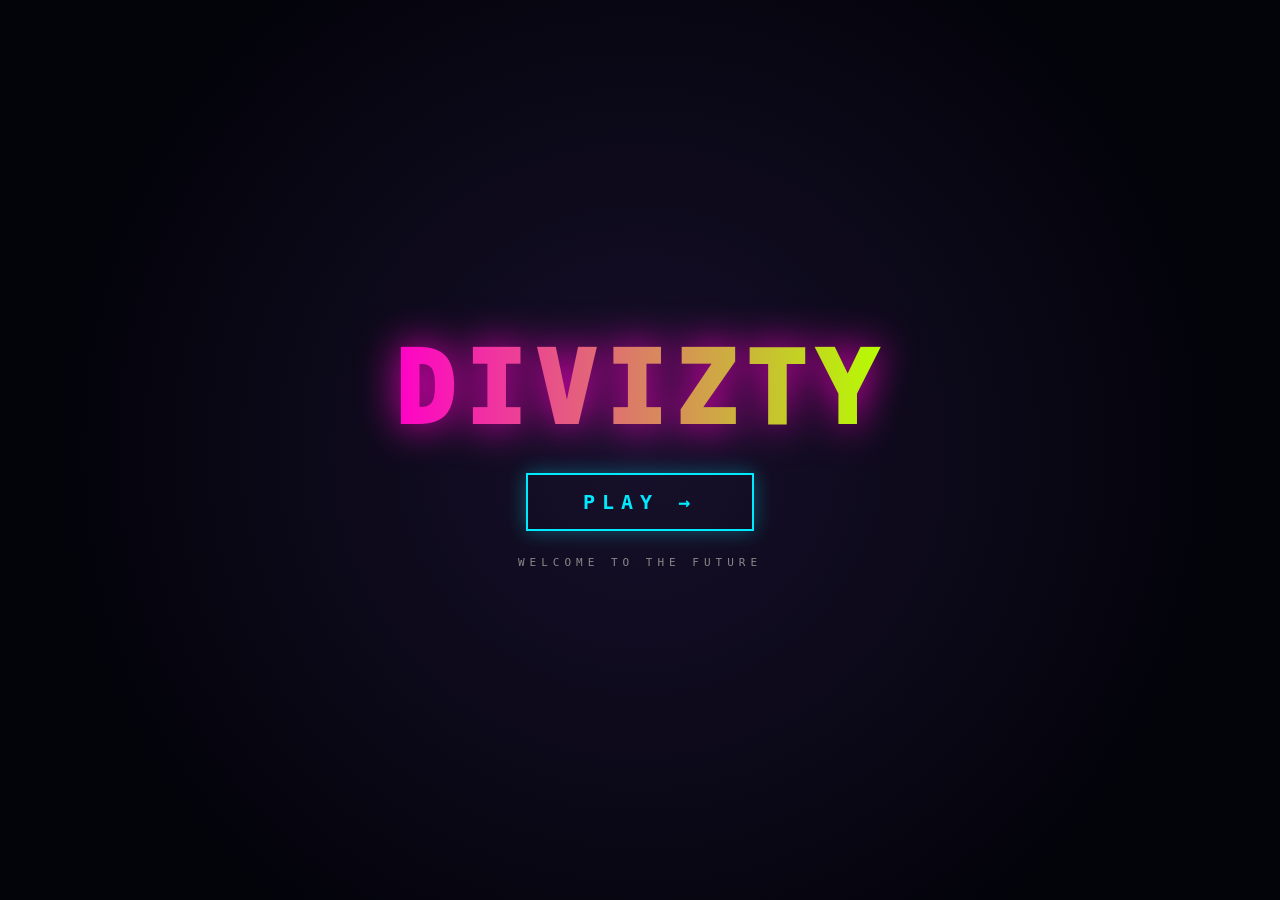
==== index.html @ 443c14fe "Rename open.html to index.html" ====
<!DOCTYPE html>
<html lang="en">
<head>
<meta charset="UTF-8">
<meta name="viewport" content="width=device-width, initial-scale=1.0">
<title>DIVIZTY — ASCII EXPERIENCE</title>

<style>
* {
  box-sizing: border-box;
}

body {
  margin: 0;
  overflow: hidden;
  background: #03030a;
  font-family: monospace;
}

canvas {
  display: block;
  width: 100vw;
  height: 100vh;
}

#intro {
  position: fixed;
  inset: 0;
  z-index: 10;
  background: radial-gradient(circle, #17102b, #03030a 75%);
  display: flex;
  flex-direction: column;
  align-items: center;
  justify-content: center;
  gap: 25px;
}

.intro-title {
  font-size: clamp(45px, 10vw, 100px);
  font-weight: 1000;
  letter-spacing: 10px;
  background: linear-gradient(90deg, #ff00c8, #b6ff00, #00eaff, #a855ff);
  background-size: 300%;
  color: transparent;
  background-clip: text;
  -webkit-background-clip: text;
  animation: gradient 3s linear infinite;
  filter: drop-shadow(0 0 20px #ff00c8);
}

@keyframes gradient {
  to { background-position: 300%; }
}

#play {
  background: transparent;
  border: 2px solid #00eaff;
  color: #00eaff;
  padding: 15px 55px;
  font: bold 20px monospace;
  letter-spacing: 7px;
  cursor: pointer;
  box-shadow: 0 0 20px #00eaff55;
  transition: .3s;
}

#play:hover {
  background: #00eaff;
  color: #03030a;
  box-shadow: 0 0 40px #00eaff;
  transform: scale(1.08);
}

.intro-sub {
  color: #888;
  font-size: 11px;
  letter-spacing: 5px;
}

#replay {
  position: fixed;
  bottom: 20px;
  left: 50%;
  transform: translateX(-50%);
  color: #777;
  font-size: 11px;
  letter-spacing: 3px;
  z-index: 5;
  cursor: pointer;
  display: none;
}

</style>
</head>

<body>

<div id="intro">
  <div class="intro-title">DIVIZTY</div>
  <button id="play">PLAY →</button>
  <div class="intro-sub">WELCOME TO THE FUTURE</div>
</div>

<canvas id="world"></canvas>

<div id="replay">CLICK TO REPLAY</div>

<script>
const canvas = document.getElementById("world");
const ctx = canvas.getContext("2d");

const W = 100;
const H = 48;

const ramp = " .,:-=+*#%@";

const neon = [
  "#ff00c8",
  "#b6ff00",
  "#00eaff",
  "#a855ff",
  "#ff6a00",
  "#ffffff"
];

const patterns = {
  D: ["11110","10001","10001","10001","10001","10001","11110"],
  I: ["11111","00100","00100","00100","00100","00100","11111"],
  V: ["10001","10001","10001","10001","01010","01010","00100"],
  Z: ["11111","00001","00010","00100","01000","10000","11111"],
  T: ["11111","00100","00100","00100","00100","00100","00100"],
  Y: ["10001","10001","01010","00100","00100","00100","00100"]
};

let start = null;
let rays = [];
let animationId = null;
let playing = false;

function resize() {
  const dpr = Math.min(devicePixelRatio || 1, 2);
  canvas.width = innerWidth * dpr;
  canvas.height = innerHeight * dpr;
}

addEventListener("resize", resize);
resize();

function random(a, b) {
  return a + Math.random() * (b - a);
}

function land(lon, lat) {
  const v =
    Math.sin(lon * 2.1 + lat * 2.7) +
    Math.cos(lon * 3.8 - lat * 2.1) +
    Math.sin(lon * 5.2 + lat * 4.1) +
    Math.cos(lon * 1.6 - lat * 5.2);

  return v > 0.55;
}

function makeRays() {
  rays = [];

  for (let i = 0; i < 190; i++) {
    const a = Math.random() * Math.PI * 2;

    rays.push({
      angle: a,
      speed: random(40, 190),
      length: random(15, 100),
      offset: random(0, 30),
      color: neon[Math.floor(Math.random() * neon.length)]
    });
  }
}

function drawStars() {
  for (let i = 0; i < 110; i++) {
    const x = (i * 173 + 43) % canvas.width;
    const y = (i * 97 + 29) % canvas.height;

    ctx.fillStyle = "#ffffff";
    ctx.globalAlpha = .25 + Math.abs(Math.sin(i)) * .55;
    ctx.fillRect(x, y, 2, 2);
  }

  ctx.globalAlpha = 1;
}

function drawEarth(t, mode, shake) {
  const cw = canvas.width / W;
  const ch = canvas.height / H;

  const radius = Math.min(canvas.width * .34, canvas.height * .39);
  const rx = radius;
  const ry = radius * .52;

  const cx = canvas.width / 2;
  const cy = canvas.height / 2;

  let rotation;

  if (t < 4) {
    rotation = t * t * 1.15;
  } else if (t < 8) {
    rotation = 18 + (t - 4) * 5;
  } else {
    rotation = 38 + (t - 8) * 3;
  }

  const sx = shake ? random(-7, 7) : 0;
  const sy = shake ? random(-5, 5) : 0;

  ctx.save();
  ctx.translate(sx, sy);

  for (let y = 0; y < H; y++) {
    for (let x = 0; x < W; x++) {
      const px = x * cw + cw / 2;
      const py = y * ch + ch / 2;

      const nx = (px - cx) / rx;
      const ny = (py - cy) / ry;

      const d = nx * nx + ny * ny;

      if (d > 1) continue;

      const z = Math.sqrt(1 - d);
      const lon = Math.atan2(nx, z) + rotation;
      const lat = Math.asin(-ny);

      const isLand = land(lon, lat);

      let char;
      let color;

      if (isLand) {
        const detail = Math.abs(
          Math.sin(lon * 12 + lat * 9) *
          Math.cos(lat * 15)
        );

        char = ramp[Math.floor(detail * (ramp.length - 1))];
        color = "#65d96a";
      } else {
        char = ramp[1 + Math.floor(z * 3)];
        color = "#32a9ee";
      }

      if (mode === "neon") {
        color = neon[
          Math.floor((x * 3 + y + t * 25) % neon.length)
        ];

        char = ramp[Math.floor(random(3, ramp.length))];
      }

      if (mode === "disco") {
        color = neon[
          Math.floor((x + y + t * 35) % neon.length)
        ];

        char = ["@", "#", "*", "+", "X", "S"][
          Math.floor((x + y + t * 10) % 6)
        ];
      }

      if (z < .14) {
        color = mode === "normal" ? "#b8f6ff" : "#ff43dc";
        char = "*";
      }

      ctx.fillStyle = color;
      ctx.font = `bold ${Math.max(7, cw * 1.25)}px monospace`;
      ctx.fillText(char, px, py);
    }
  }

  ctx.restore();

  ctx.save();
  ctx.strokeStyle = mode === "normal" ? "#258bff" : "#ff00d9";
  ctx.globalAlpha = mode === "normal" ? .2 : .7;
  ctx.lineWidth = 2;
  ctx.shadowBlur = 25;
  ctx.shadowColor = ctx.strokeStyle;
  ctx.beginPath();
  ctx.ellipse(cx, cy, rx + 4, ry + 4, 0, 0, Math.PI * 2);
  ctx.stroke();
  ctx.restore();
}

function drawError() {
  ctx.save();
  ctx.textAlign = "center";
  ctx.textBaseline = "middle";
  ctx.font = `bold ${Math.min(canvas.width * .105, 110)}px monospace`;
  ctx.fillStyle = "#ff174d";
  ctx.shadowColor = "#ff003c";
  ctx.shadowBlur = 25;

  const glitch = Math.random() > .5 ? random(-5, 5) : 0;

  ctx.fillText(
    "ERROR",
    canvas.width / 2 + glitch,
    canvas.height * .22
  );

  ctx.restore();
}

function drawRays(t) {
  const cx = canvas.width / 2;
  const cy = canvas.height / 2;
  const radius = Math.min(canvas.width * .34, canvas.height * .39);

  ctx.save();
  ctx.lineWidth = 2;

  rays.forEach(ray => {
    const distance = radius + ray.offset + (t - 10) * ray.speed;

    const x1 = cx + Math.cos(ray.angle) * distance;
    const y1 = cy + Math.sin(ray.angle) * distance * .52;

    const x2 = x1 + Math.cos(ray.angle) * ray.length;
    const y2 = y1 + Math.sin(ray.angle) * ray.length * .52;

    ctx.strokeStyle = ray.color;
    ctx.globalAlpha = Math.max(0, 1 - (t - 10) / 3);
    ctx.shadowBlur = 15;
    ctx.shadowColor = ray.color;

    ctx.beginPath();
    ctx.moveTo(x1, y1);
    ctx.lineTo(x2, y2);
    ctx.stroke();
  });

  ctx.restore();
}

function drawAsciiLogo(t) {
  const letters = ["D","I","V","I","Z","T","Y"];

  const cell = Math.min(canvas.width / 90, canvas.height / 36);
  const gap = cell * 1.2;
  const letterWidth = 5 * cell;

  const totalWidth =
    letters.length * letterWidth +
    (letters.length - 1) * gap;

  const elapsed = t - 12.5;

  const rotation =
    (1 - Math.exp(-elapsed * 2.1)) * Math.PI * 2;

  const scale = Math.min(1, elapsed * 2);

  ctx.save();

  ctx.translate(canvas.width / 2, canvas.height / 2);
  ctx.rotate(rotation);
  ctx.scale(scale, scale);

  const startX = -totalWidth / 2;
  const startY = -3.5 * cell;

  letters.forEach((letter, index) => {
    const pattern = patterns[letter];

    pattern.forEach((line, row) => {
      for (let col = 0; col < line.length; col++) {
        if (line[col] !== "1") continue;

        const hue =
          (index * 55 + row * 20 + t * 100) % 360;

        ctx.fillStyle = `hsl(${hue}, 100%, 65%)`;
        ctx.shadowColor = ctx.fillStyle;
        ctx.shadowBlur = 15;

        ctx.font = `bold ${cell * 1.25}px monospace`;

        ctx.fillText(
          "#",
          startX + index * (letterWidth + gap) + col * cell,
          startY + row * cell
        );
      }
    });
  });

  ctx.restore();

  ctx.save();
  ctx.textAlign = "center";
  ctx.font = `bold ${Math.max(10, cell * 1.2)}px monospace`;
  ctx.fillStyle = "#ffffff";
  ctx.shadowColor = "#ff00cc";
  ctx.shadowBlur = 20;

  ctx.fillText(
    "WELCOME TO THE FUTURE",
    canvas.width / 2,
    canvas.height * .72
  );

  ctx.restore();
}

function animate(now) {
  if (!playing) return;

  if (start === null) start = now;

  const t = (now - start) / 1000;

  ctx.setTransform(
    canvas.width / 100,
    0,
    0,
    canvas.height / 48,
    0,
    0
  );

  ctx.fillStyle = "#03030a";
  ctx.fillRect(0, 0, 100, 48);

  ctx.setTransform(1, 0, 0, 1, 0, 0);

  drawStars();

  const mode =
    t >= 8 && t < 10 ? "disco" :
    t >= 4 && t < 8 ? "neon" :
    "normal";

  drawEarth(
    t,
    mode,
    t >= 5.5 && t < 8
  );

  if (t >= 4 && t < 5.5) {
    drawError();
  }

  if (t >= 10 && t < 15) {
    drawRays(t);
  }

  if (t >= 12.5) {
    drawAsciiLogo(t);
  }

  if (t < 15) {
    animationId = requestAnimationFrame(animate);
  } else {
    playing = false;
    document.getElementById("replay").style.display = "block";
  }
}

function replay() {
  if (animationId) cancelAnimationFrame(animationId);

  start = null;
  playing = true;

  makeRays();

  document.getElementById("replay").style.display = "none";

  animationId = requestAnimationFrame(animate);
}

document.getElementById("play").addEventListener("click", () => {
  document.getElementById("intro").style.display = "none";
  replay();
});

document.getElementById("replay").addEventListener("click", replay);

</script>
</body>
</html>
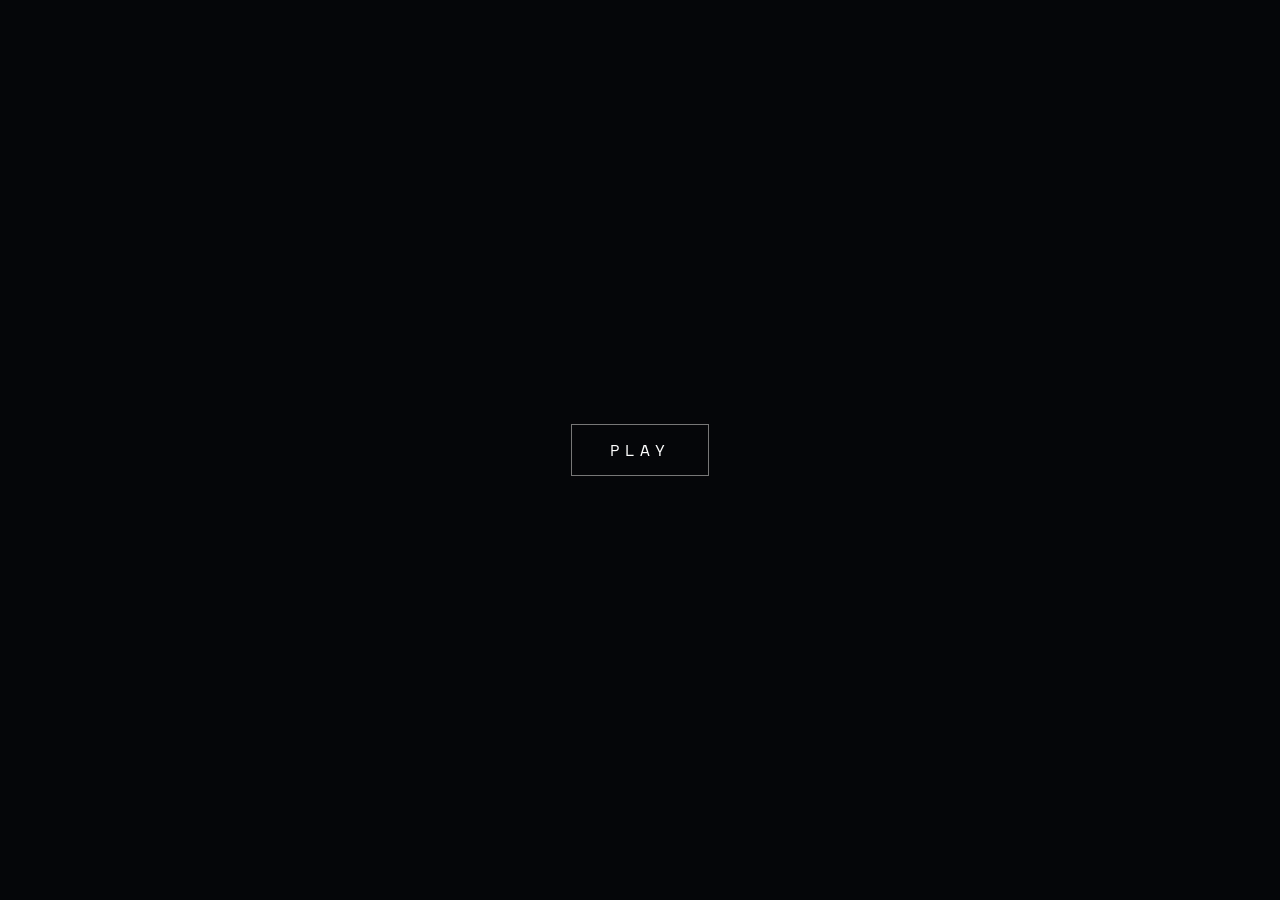
==== commit 5849e28d: "Refactor index.html for improved structure and styles" ====
--- a/index.html
+++ b/index.html
@@ -4,491 +4,416 @@
 <head>
 <meta charset="UTF-8">
 <meta name="viewport" content="width=device-width, initial-scale=1.0">
-<title>DIVIZTY — ASCII EXPERIENCE</title>
+<title>DIVIZTY</title>
 
 <style>
-* {
-  box-sizing: border-box;
-}
+@import url('https://fonts.googleapis.com/css2?family=Space+Mono:wght@400;700&display=swap');
+
+* { margin:0; padding:0; box-sizing:border-box; }
 
 body {
-  margin: 0;
-  overflow: hidden;
-  background: #03030a;
-  font-family: monospace;
+  background:#050609;
+  overflow:hidden;
+  font-family:'Space Mono',monospace;
 }
 
 canvas {
-  display: block;
-  width: 100vw;
-  height: 100vh;
-}
-
-#intro {
-  position: fixed;
-  inset: 0;
-  z-index: 10;
-  background: radial-gradient(circle, #17102b, #03030a 75%);
-  display: flex;
-  flex-direction: column;
-  align-items: center;
-  justify-content: center;
-  gap: 25px;
-}
-
-.intro-title {
-  font-size: clamp(45px, 10vw, 100px);
-  font-weight: 1000;
-  letter-spacing: 10px;
-  background: linear-gradient(90deg, #ff00c8, #b6ff00, #00eaff, #a855ff);
-  background-size: 300%;
-  color: transparent;
-  background-clip: text;
-  -webkit-background-clip: text;
-  animation: gradient 3s linear infinite;
-  filter: drop-shadow(0 0 20px #ff00c8);
-}
-
-@keyframes gradient {
-  to { background-position: 300%; }
+  position:fixed;
+  inset:0;
+  width:100%;
+  height:100%;
+}
+
+#start {
+  position:fixed;
+  inset:0;
+  display:grid;
+  place-items:center;
+  background:#050609;
+  z-index:5;
+  transition:opacity .7s;
+}
+
+#start.hide {
+  opacity:0;
+  pointer-events:none;
 }
 
 #play {
-  background: transparent;
-  border: 2px solid #00eaff;
-  color: #00eaff;
-  padding: 15px 55px;
-  font: bold 20px monospace;
-  letter-spacing: 7px;
-  cursor: pointer;
-  box-shadow: 0 0 20px #00eaff55;
-  transition: .3s;
+  color:white;
+  background:transparent;
+  border:1px solid #777;
+  padding:13px 38px;
+  font:inherit;
+  letter-spacing:5px;
+  cursor:pointer;
+  transition:.3s;
 }
 
 #play:hover {
-  background: #00eaff;
-  color: #03030a;
-  box-shadow: 0 0 40px #00eaff;
-  transform: scale(1.08);
-}
-
-.intro-sub {
-  color: #888;
-  font-size: 11px;
-  letter-spacing: 5px;
-}
-
-#replay {
-  position: fixed;
-  bottom: 20px;
-  left: 50%;
-  transform: translateX(-50%);
-  color: #777;
-  font-size: 11px;
-  letter-spacing: 3px;
-  z-index: 5;
-  cursor: pointer;
-  display: none;
-}
-
+  background:white;
+  color:#050609;
+  letter-spacing:8px;
+}
 </style>
 </head>
 
 <body>
 
-<div id="intro">
-  <div class="intro-title">DIVIZTY</div>
-  <button id="play">PLAY →</button>
-  <div class="intro-sub">WELCOME TO THE FUTURE</div>
+<canvas id="world"></canvas>
+
+<div id="start">
+  <button id="play">PLAY</button>
 </div>
-
-<canvas id="world"></canvas>
-
-<div id="replay">CLICK TO REPLAY</div>
 
 <script>
 const canvas = document.getElementById("world");
 const ctx = canvas.getContext("2d");
 
-const W = 100;
-const H = 48;
-
-const ramp = " .,:-=+*#%@";
-
-const neon = [
-  "#ff00c8",
-  "#b6ff00",
-  "#00eaff",
-  "#a855ff",
-  "#ff6a00",
-  "#ffffff"
+let W,H,startTime,running=false,raf;
+
+const palette = {
+  cyan:"#55DDF5",
+  green:"#72E69A",
+  pink:"#F17CCB",
+  purple:"#A98BFF",
+  red:"#FF526D",
+  white:"#EAF5FF"
+};
+
+const colors=[
+  palette.cyan,
+  palette.green,
+  palette.pink,
+  palette.purple
 ];
 
-const patterns = {
-  D: ["11110","10001","10001","10001","10001","10001","11110"],
-  I: ["11111","00100","00100","00100","00100","00100","11111"],
-  V: ["10001","10001","10001","10001","01010","01010","00100"],
-  Z: ["11111","00001","00010","00100","01000","10000","11111"],
-  T: ["11111","00100","00100","00100","00100","00100","00100"],
-  Y: ["10001","10001","01010","00100","00100","00100","00100"]
-};
-
-let start = null;
-let rays = [];
-let animationId = null;
-let playing = false;
-
-function resize() {
-  const dpr = Math.min(devicePixelRatio || 1, 2);
-  canvas.width = innerWidth * dpr;
-  canvas.height = innerHeight * dpr;
-}
-
-addEventListener("resize", resize);
+const letters="EARTH";
+let stars=[];
+let particles=[];
+
+function resize(){
+  W=canvas.width=innerWidth;
+  H=canvas.height=innerHeight;
+}
 resize();
-
-function random(a, b) {
-  return a + Math.random() * (b - a);
-}
-
-function land(lon, lat) {
-  const v =
-    Math.sin(lon * 2.1 + lat * 2.7) +
-    Math.cos(lon * 3.8 - lat * 2.1) +
-    Math.sin(lon * 5.2 + lat * 4.1) +
-    Math.cos(lon * 1.6 - lat * 5.2);
-
-  return v > 0.55;
-}
-
-function makeRays() {
-  rays = [];
-
-  for (let i = 0; i < 190; i++) {
-    const a = Math.random() * Math.PI * 2;
-
-    rays.push({
-      angle: a,
-      speed: random(40, 190),
-      length: random(15, 100),
-      offset: random(0, 30),
-      color: neon[Math.floor(Math.random() * neon.length)]
+addEventListener("resize",resize);
+
+function makeStars(){
+  stars=[];
+  for(let i=0;i<90;i++){
+    stars.push({
+      x:Math.random()*W,
+      y:Math.random()*H,
+      a:Math.random()
     });
   }
 }
-
-function drawStars() {
-  for (let i = 0; i < 110; i++) {
-    const x = (i * 173 + 43) % canvas.width;
-    const y = (i * 97 + 29) % canvas.height;
-
-    ctx.fillStyle = "#ffffff";
-    ctx.globalAlpha = .25 + Math.abs(Math.sin(i)) * .55;
-    ctx.fillRect(x, y, 2, 2);
-  }
-
-  ctx.globalAlpha = 1;
-}
-
-function drawEarth(t, mode, shake) {
-  const cw = canvas.width / W;
-  const ch = canvas.height / H;
-
-  const radius = Math.min(canvas.width * .34, canvas.height * .39);
-  const rx = radius;
-  const ry = radius * .52;
-
-  const cx = canvas.width / 2;
-  const cy = canvas.height / 2;
-
-  let rotation;
-
-  if (t < 4) {
-    rotation = t * t * 1.15;
-  } else if (t < 8) {
-    rotation = 18 + (t - 4) * 5;
-  } else {
-    rotation = 38 + (t - 8) * 3;
-  }
-
-  const sx = shake ? random(-7, 7) : 0;
-  const sy = shake ? random(-5, 5) : 0;
+makeStars();
+
+function globeSize(){
+  return Math.min(180,W*.22,H*.32);
+}
+
+function drawStars(time){
+  ctx.font="10px monospace";
+  for(const s of stars){
+    ctx.globalAlpha=.25+s.a*.45;
+    ctx.fillStyle=palette.white;
+    ctx.fillText(".",s.x,s.y+Math.sin(time+s.x)*2);
+  }
+  ctx.globalAlpha=1;
+}
+
+function drawEarth(angle,time,shake=false,disco=false){
+  const radius=globeSize();
+  const cx=W/2;
+  const cy=H/2;
+
+  const sx=shake?Math.sin(time*65)*5:0;
+  const sy=shake?Math.cos(time*58)*4:0;
+
+  const step=7;
+  const fontSize=9;
+
+  ctx.font=`${fontSize}px monospace`;
+  ctx.textAlign="center";
+  ctx.textBaseline="middle";
+
+  for(let py=-radius;py<=radius;py+=step){
+    for(let px=-radius;px<=radius;px+=step){
+      const nx=px/radius;
+      const ny=py/radius;
+      const d=nx*nx+ny*ny;
+
+      if(d>1)continue;
+
+      const z=Math.sqrt(1-d);
+      const lon=Math.atan2(nx,z)+angle;
+      const lat=Math.asin(-ny);
+
+      const land=
+        Math.sin(lon*3+lat*4)+
+        Math.cos(lon*5-lat*3)+
+        Math.sin(lon*7+lat*6)+
+        Math.cos(lon*2-lat*5);
+
+      let char=land>.65
+        ?letters[Math.abs(Math.floor(px+py))%letters.length]
+        :".·:."[Math.abs(Math.floor(px/step+py/step))%4];
+
+      let color=land>.65?palette.green:palette.cyan;
+
+      if(disco){
+        const band=Math.floor((px+radius)/step);
+        const index=Math.abs(
+          band+Math.floor(time*5)+Math.floor((py+radius)/step)*2
+        )%colors.length;
+        color=colors[index];
+      }else if(shake){
+        color=land>.65?palette.green:palette.pink;
+      }
+
+      if(z<.2){
+        char="*";
+        color=palette.pink;
+      }
+
+      ctx.globalAlpha=.45+z*.55;
+      ctx.fillStyle=color;
+      ctx.fillText(char,cx+sx+px,cy+sy+py);
+    }
+  }
+  ctx.globalAlpha=1;
+}
+
+// EXPLOSION
+function createExplosion(){
+  particles=[];
+
+  for(let a=0;a<360;a+=1.5){
+    const rad=a*Math.PI/180;
+    const speed=1.2+Math.random()*3.5;
+
+    particles.push({
+      vx:Math.cos(rad)*speed,
+      vy:Math.sin(rad)*speed*.75,
+      char:["╱","╲","│","─","✦","*"][Math.floor(Math.random()*6)],
+      color:colors[Math.floor(Math.random()*colors.length)],
+      size:10+Math.random()*7
+    });
+  }
+
+  for(let i=0;i<90;i++){
+    const a=Math.random()*Math.PI*2;
+    const speed=1.5+Math.random()*4;
+
+    particles.push({
+      vx:Math.cos(a)*speed,
+      vy:Math.sin(a)*speed,
+      char:Math.random()>.5?"/":"\\",
+      color:colors[i%colors.length],
+      size:9+Math.random()*12
+    });
+  }
+}
+
+function drawExplosion(time){
+  const age=time-10;
+  const radius=globeSize();
 
   ctx.save();
-  ctx.translate(sx, sy);
-
-  for (let y = 0; y < H; y++) {
-    for (let x = 0; x < W; x++) {
-      const px = x * cw + cw / 2;
-      const py = y * ch + ch / 2;
-
-      const nx = (px - cx) / rx;
-      const ny = (py - cy) / ry;
-
-      const d = nx * nx + ny * ny;
-
-      if (d > 1) continue;
-
-      const z = Math.sqrt(1 - d);
-      const lon = Math.atan2(nx, z) + rotation;
-      const lat = Math.asin(-ny);
-
-      const isLand = land(lon, lat);
-
-      let char;
-      let color;
-
-      if (isLand) {
-        const detail = Math.abs(
-          Math.sin(lon * 12 + lat * 9) *
-          Math.cos(lat * 15)
-        );
-
-        char = ramp[Math.floor(detail * (ramp.length - 1))];
-        color = "#65d96a";
-      } else {
-        char = ramp[1 + Math.floor(z * 3)];
-        color = "#32a9ee";
-      }
-
-      if (mode === "neon") {
-        color = neon[
-          Math.floor((x * 3 + y + t * 25) % neon.length)
-        ];
-
-        char = ramp[Math.floor(random(3, ramp.length))];
-      }
-
-      if (mode === "disco") {
-        color = neon[
-          Math.floor((x + y + t * 35) % neon.length)
-        ];
-
-        char = ["@", "#", "*", "+", "X", "S"][
-          Math.floor((x + y + t * 10) % 6)
-        ];
-      }
-
-      if (z < .14) {
-        color = mode === "normal" ? "#b8f6ff" : "#ff43dc";
-        char = "*";
-      }
-
-      ctx.fillStyle = color;
-      ctx.font = `bold ${Math.max(7, cw * 1.25)}px monospace`;
-      ctx.fillText(char, px, py);
+  ctx.globalCompositeOperation="lighter";
+
+  for(const p of particles){
+    const distance=age*85;
+    const x=W/2+p.vx*distance;
+    const y=H/2+p.vy*distance;
+
+    if(x<-50||x>W+50||y<-50||y>H+50)continue;
+
+    ctx.globalAlpha=Math.max(0,1-age/2.5);
+    ctx.fillStyle=p.color;
+    ctx.shadowColor=p.color;
+    ctx.shadowBlur=16;
+    ctx.font=`${p.size}px monospace`;
+    ctx.fillText(p.char,x,y);
+  }
+
+  // Expanding rings
+  for(let i=0;i<3;i++){
+    const r=radius+age*(100+i*45);
+
+    ctx.beginPath();
+    ctx.arc(W/2,H/2,r,0,Math.PI*2);
+    ctx.strokeStyle=colors[i%colors.length];
+    ctx.lineWidth=1.5;
+    ctx.globalAlpha=Math.max(0,.65-age/3);
+    ctx.stroke();
+  }
+
+  ctx.restore();
+  ctx.globalAlpha=1;
+}
+
+// DIVIZTY LOGO
+function drawLogo(time){
+  const word="DIVIZTY";
+  const elapsed=time-12.5;
+  const progress=Math.min(1,elapsed/.65);
+
+  const rotation=elapsed<1.5
+    ?(1-Math.pow(1-elapsed/1.5,2))*.18
+    :.18;
+
+  const size=Math.min(W*.105,82);
+  const spacing=size*.83;
+
+  const logoColors=[
+    palette.green,
+    palette.cyan,
+    palette.pink,
+    palette.purple
+  ];
+
+  ctx.save();
+  ctx.translate(W/2,H/2);
+  ctx.rotate(rotation);
+
+  const totalWidth=spacing*(word.length-1);
+  const startX=-totalWidth/2;
+
+  // Multiple layered text shadows
+  for(let layer=9;layer>=1;layer--){
+    for(let i=0;i<word.length;i++){
+      const x=startX+i*spacing;
+      const color=logoColors[i%logoColors.length];
+      const offset=layer*2;
+
+      ctx.globalAlpha=progress*(layer===1?1:.28);
+      ctx.font=`700 ${size}px monospace`;
+      ctx.textAlign="center";
+      ctx.textBaseline="middle";
+      ctx.fillStyle=color;
+      ctx.shadowColor=color;
+      ctx.shadowBlur=layer===1?25:9;
+
+      ctx.fillText(word[i],x+offset,offset);
     }
   }
 
+  // Main white letters with neon outlines
+  for(let i=0;i<word.length;i++){
+    const x=startX+i*spacing;
+    const color=logoColors[i%logoColors.length];
+
+    ctx.globalAlpha=progress;
+    ctx.font=`700 ${size}px monospace`;
+    ctx.textAlign="center";
+    ctx.textBaseline="middle";
+
+    ctx.shadowColor=color;
+    ctx.shadowBlur=28;
+    ctx.fillStyle="#FFFFFF";
+    ctx.fillText(word[i],x,0);
+
+    ctx.shadowBlur=0;
+    ctx.strokeStyle=color;
+    ctx.lineWidth=1.5;
+    ctx.strokeText(word[i],x,0);
+  }
+
+  // Subtitle
+  ctx.globalAlpha=progress;
+  ctx.font=`700 ${Math.max(9,size*.16)}px monospace`;
+  ctx.fillStyle=palette.pink;
+  ctx.textAlign="center";
+  ctx.shadowColor=palette.pink;
+  ctx.shadowBlur=15;
+
+  ctx.fillText("WELCOME TO THE FUTURE",0,size*.85);
+
   ctx.restore();
+  ctx.globalAlpha=1;
+}
+
+function drawError(time){
+  const size=Math.min(64,W*.09);
+  const pulse=1+Math.sin(time*12)*.035;
 
   ctx.save();
-  ctx.strokeStyle = mode === "normal" ? "#258bff" : "#ff00d9";
-  ctx.globalAlpha = mode === "normal" ? .2 : .7;
-  ctx.lineWidth = 2;
-  ctx.shadowBlur = 25;
-  ctx.shadowColor = ctx.strokeStyle;
-  ctx.beginPath();
-  ctx.ellipse(cx, cy, rx + 4, ry + 4, 0, 0, Math.PI * 2);
-  ctx.stroke();
+  ctx.translate(W/2,H/2);
+  ctx.scale(pulse,pulse);
+  ctx.font=`700 ${size}px monospace`;
+  ctx.textAlign="center";
+  ctx.textBaseline="middle";
+  ctx.fillStyle=palette.red;
+  ctx.shadowColor=palette.red;
+  ctx.shadowBlur=22;
+  ctx.fillText("ERROR",0,0);
   ctx.restore();
 }
 
-function drawError() {
-  ctx.save();
-  ctx.textAlign = "center";
-  ctx.textBaseline = "middle";
-  ctx.font = `bold ${Math.min(canvas.width * .105, 110)}px monospace`;
-  ctx.fillStyle = "#ff174d";
-  ctx.shadowColor = "#ff003c";
-  ctx.shadowBlur = 25;
-
-  const glitch = Math.random() > .5 ? random(-5, 5) : 0;
-
-  ctx.fillText(
-    "ERROR",
-    canvas.width / 2 + glitch,
-    canvas.height * .22
-  );
-
-  ctx.restore();
-}
-
-function drawRays(t) {
-  const cx = canvas.width / 2;
-  const cy = canvas.height / 2;
-  const radius = Math.min(canvas.width * .34, canvas.height * .39);
-
-  ctx.save();
-  ctx.lineWidth = 2;
-
-  rays.forEach(ray => {
-    const distance = radius + ray.offset + (t - 10) * ray.speed;
-
-    const x1 = cx + Math.cos(ray.angle) * distance;
-    const y1 = cy + Math.sin(ray.angle) * distance * .52;
-
-    const x2 = x1 + Math.cos(ray.angle) * ray.length;
-    const y2 = y1 + Math.sin(ray.angle) * ray.length * .52;
-
-    ctx.strokeStyle = ray.color;
-    ctx.globalAlpha = Math.max(0, 1 - (t - 10) / 3);
-    ctx.shadowBlur = 15;
-    ctx.shadowColor = ray.color;
-
-    ctx.beginPath();
-    ctx.moveTo(x1, y1);
-    ctx.lineTo(x2, y2);
-    ctx.stroke();
-  });
-
-  ctx.restore();
-}
-
-function drawAsciiLogo(t) {
-  const letters = ["D","I","V","I","Z","T","Y"];
-
-  const cell = Math.min(canvas.width / 90, canvas.height / 36);
-  const gap = cell * 1.2;
-  const letterWidth = 5 * cell;
-
-  const totalWidth =
-    letters.length * letterWidth +
-    (letters.length - 1) * gap;
-
-  const elapsed = t - 12.5;
-
-  const rotation =
-    (1 - Math.exp(-elapsed * 2.1)) * Math.PI * 2;
-
-  const scale = Math.min(1, elapsed * 2);
-
-  ctx.save();
-
-  ctx.translate(canvas.width / 2, canvas.height / 2);
-  ctx.rotate(rotation);
-  ctx.scale(scale, scale);
-
-  const startX = -totalWidth / 2;
-  const startY = -3.5 * cell;
-
-  letters.forEach((letter, index) => {
-    const pattern = patterns[letter];
-
-    pattern.forEach((line, row) => {
-      for (let col = 0; col < line.length; col++) {
-        if (line[col] !== "1") continue;
-
-        const hue =
-          (index * 55 + row * 20 + t * 100) % 360;
-
-        ctx.fillStyle = `hsl(${hue}, 100%, 65%)`;
-        ctx.shadowColor = ctx.fillStyle;
-        ctx.shadowBlur = 15;
-
-        ctx.font = `bold ${cell * 1.25}px monospace`;
-
-        ctx.fillText(
-          "#",
-          startX + index * (letterWidth + gap) + col * cell,
-          startY + row * cell
-        );
-      }
-    });
-  });
-
-  ctx.restore();
-
-  ctx.save();
-  ctx.textAlign = "center";
-  ctx.font = `bold ${Math.max(10, cell * 1.2)}px monospace`;
-  ctx.fillStyle = "#ffffff";
-  ctx.shadowColor = "#ff00cc";
-  ctx.shadowBlur = 20;
-
-  ctx.fillText(
-    "WELCOME TO THE FUTURE",
-    canvas.width / 2,
-    canvas.height * .72
-  );
-
-  ctx.restore();
-}
-
-function animate(now) {
-  if (!playing) return;
-
-  if (start === null) start = now;
-
-  const t = (now - start) / 1000;
-
-  ctx.setTransform(
-    canvas.width / 100,
-    0,
-    0,
-    canvas.height / 48,
-    0,
-    0
-  );
-
-  ctx.fillStyle = "#03030a";
-  ctx.fillRect(0, 0, 100, 48);
-
-  ctx.setTransform(1, 0, 0, 1, 0, 0);
-
-  drawStars();
-
-  const mode =
-    t >= 8 && t < 10 ? "disco" :
-    t >= 4 && t < 8 ? "neon" :
-    "normal";
-
-  drawEarth(
-    t,
-    mode,
-    t >= 5.5 && t < 8
-  );
-
-  if (t >= 4 && t < 5.5) {
-    drawError();
-  }
-
-  if (t >= 10 && t < 15) {
-    drawRays(t);
-  }
-
-  if (t >= 12.5) {
-    drawAsciiLogo(t);
-  }
-
-  if (t < 15) {
-    animationId = requestAnimationFrame(animate);
-  } else {
-    playing = false;
-    document.getElementById("replay").style.display = "block";
-  }
-}
-
-function replay() {
-  if (animationId) cancelAnimationFrame(animationId);
-
-  start = null;
-  playing = true;
-
-  makeRays();
-
-  document.getElementById("replay").style.display = "none";
-
-  animationId = requestAnimationFrame(animate);
-}
-
-document.getElementById("play").addEventListener("click", () => {
-  document.getElementById("intro").style.display = "none";
-  replay();
+function animate(now){
+  if(!running)return;
+
+  const t=(now-startTime)/1000;
+
+  ctx.clearRect(0,0,W,H);
+  drawStars(t);
+
+  if(t<12.5){
+    let angle;
+
+    if(t<4){
+      angle=t*1.4+t*t*.55;
+    }else if(t<8){
+      angle=5.6+(t-4)*3;
+    }else{
+      angle=17.6+(t-8)*3.5;
+    }
+
+    const shaking=t>=5.5&&t<8;
+    const disco=t>=8&&t<12.5;
+
+    drawEarth(angle,t,shaking,disco);
+  }
+
+  if(t>=4&&t<5.5){
+    drawError(t);
+  }
+
+  if(t>=10&&t<12.5){
+    drawExplosion(t);
+  }
+
+  if(t>=12.5&&t<15){
+    ctx.clearRect(0,0,W,H);
+    drawLogo(t);
+  }
+
+  if(t>=15){
+    running=false;
+    return;
+  }
+
+  raf=requestAnimationFrame(animate);
+}
+
+document.getElementById("play").addEventListener("click",()=>{
+  cancelAnimationFrame(raf);
+
+  makeStars();
+  createExplosion();
+
+  startTime=performance.now();
+  running=true;
+
+  document.getElementById("start").classList.add("hide");
+
+  raf=requestAnimationFrame(animate);
 });
-
-document.getElementById("replay").addEventListener("click", replay);
-
 </script>
+
 </body>
 </html>
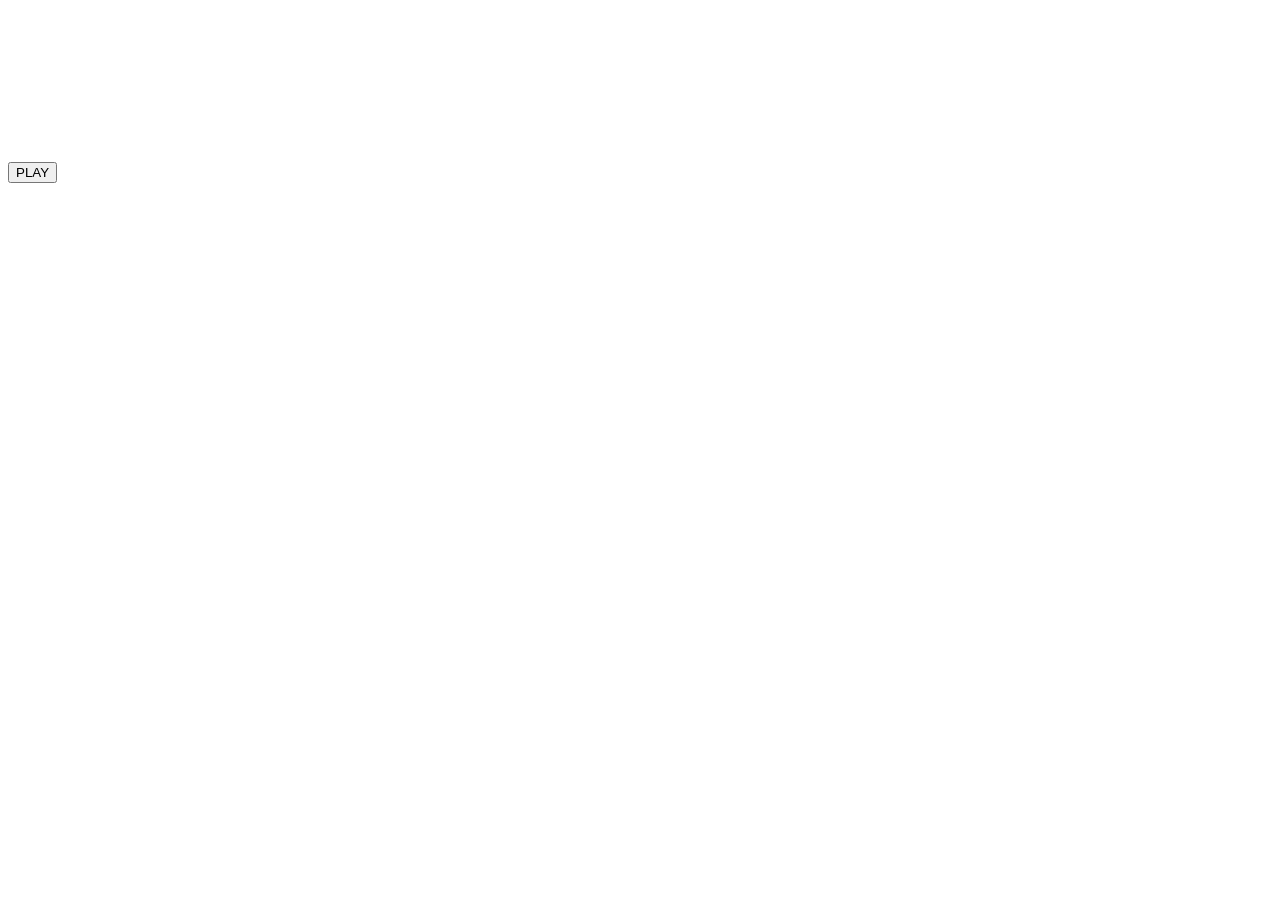
==== commit d2c2fbae: "Refactor index.html to link external styles and scripts" ====
--- a/index.html
+++ b/index.html
@@ -2,418 +2,24 @@
 <!DOCTYPE html>
 <html lang="en">
 <head>
-<meta charset="UTF-8">
-<meta name="viewport" content="width=device-width, initial-scale=1.0">
-<title>DIVIZTY</title>
+  <meta charset="UTF-8">
+  <meta name="viewport" content="width=device-width, initial-scale=1.0">
+  <title>DIVIZTY</title>
 
-<style>
-@import url('https://fonts.googleapis.com/css2?family=Space+Mono:wght@400;700&display=swap');
+  <link rel="preconnect" href="https://fonts.googleapis.com">
+  <link rel="preconnect" href="https://fonts.gstatic.com" crossorigin>
+  <link href="https://fonts.googleapis.com/css2?family=Space+Mono:wght@400;700&display=swap" rel="stylesheet">
 
-* { margin:0; padding:0; box-sizing:border-box; }
-
-body {
-  background:#050609;
-  overflow:hidden;
-  font-family:'Space Mono',monospace;
-}
-
-canvas {
-  position:fixed;
-  inset:0;
-  width:100%;
-  height:100%;
-}
-
-#start {
-  position:fixed;
-  inset:0;
-  display:grid;
-  place-items:center;
-  background:#050609;
-  z-index:5;
-  transition:opacity .7s;
-}
-
-#start.hide {
-  opacity:0;
-  pointer-events:none;
-}
-
-#play {
-  color:white;
-  background:transparent;
-  border:1px solid #777;
-  padding:13px 38px;
-  font:inherit;
-  letter-spacing:5px;
-  cursor:pointer;
-  transition:.3s;
-}
-
-#play:hover {
-  background:white;
-  color:#050609;
-  letter-spacing:8px;
-}
-</style>
+  <link rel="stylesheet" href="style.css">
 </head>
-
 <body>
 
-<canvas id="world"></canvas>
+  <canvas id="world"></canvas>
 
-<div id="start">
-  <button id="play">PLAY</button>
-</div>
+  <div id="start">
+    <button id="play">PLAY</button>
+  </div>
 
-<script>
-const canvas = document.getElementById("world");
-const ctx = canvas.getContext("2d");
-
-let W,H,startTime,running=false,raf;
-
-const palette = {
-  cyan:"#55DDF5",
-  green:"#72E69A",
-  pink:"#F17CCB",
-  purple:"#A98BFF",
-  red:"#FF526D",
-  white:"#EAF5FF"
-};
-
-const colors=[
-  palette.cyan,
-  palette.green,
-  palette.pink,
-  palette.purple
-];
-
-const letters="EARTH";
-let stars=[];
-let particles=[];
-
-function resize(){
-  W=canvas.width=innerWidth;
-  H=canvas.height=innerHeight;
-}
-resize();
-addEventListener("resize",resize);
-
-function makeStars(){
-  stars=[];
-  for(let i=0;i<90;i++){
-    stars.push({
-      x:Math.random()*W,
-      y:Math.random()*H,
-      a:Math.random()
-    });
-  }
-}
-makeStars();
-
-function globeSize(){
-  return Math.min(180,W*.22,H*.32);
-}
-
-function drawStars(time){
-  ctx.font="10px monospace";
-  for(const s of stars){
-    ctx.globalAlpha=.25+s.a*.45;
-    ctx.fillStyle=palette.white;
-    ctx.fillText(".",s.x,s.y+Math.sin(time+s.x)*2);
-  }
-  ctx.globalAlpha=1;
-}
-
-function drawEarth(angle,time,shake=false,disco=false){
-  const radius=globeSize();
-  const cx=W/2;
-  const cy=H/2;
-
-  const sx=shake?Math.sin(time*65)*5:0;
-  const sy=shake?Math.cos(time*58)*4:0;
-
-  const step=7;
-  const fontSize=9;
-
-  ctx.font=`${fontSize}px monospace`;
-  ctx.textAlign="center";
-  ctx.textBaseline="middle";
-
-  for(let py=-radius;py<=radius;py+=step){
-    for(let px=-radius;px<=radius;px+=step){
-      const nx=px/radius;
-      const ny=py/radius;
-      const d=nx*nx+ny*ny;
-
-      if(d>1)continue;
-
-      const z=Math.sqrt(1-d);
-      const lon=Math.atan2(nx,z)+angle;
-      const lat=Math.asin(-ny);
-
-      const land=
-        Math.sin(lon*3+lat*4)+
-        Math.cos(lon*5-lat*3)+
-        Math.sin(lon*7+lat*6)+
-        Math.cos(lon*2-lat*5);
-
-      let char=land>.65
-        ?letters[Math.abs(Math.floor(px+py))%letters.length]
-        :".·:."[Math.abs(Math.floor(px/step+py/step))%4];
-
-      let color=land>.65?palette.green:palette.cyan;
-
-      if(disco){
-        const band=Math.floor((px+radius)/step);
-        const index=Math.abs(
-          band+Math.floor(time*5)+Math.floor((py+radius)/step)*2
-        )%colors.length;
-        color=colors[index];
-      }else if(shake){
-        color=land>.65?palette.green:palette.pink;
-      }
-
-      if(z<.2){
-        char="*";
-        color=palette.pink;
-      }
-
-      ctx.globalAlpha=.45+z*.55;
-      ctx.fillStyle=color;
-      ctx.fillText(char,cx+sx+px,cy+sy+py);
-    }
-  }
-  ctx.globalAlpha=1;
-}
-
-// EXPLOSION
-function createExplosion(){
-  particles=[];
-
-  for(let a=0;a<360;a+=1.5){
-    const rad=a*Math.PI/180;
-    const speed=1.2+Math.random()*3.5;
-
-    particles.push({
-      vx:Math.cos(rad)*speed,
-      vy:Math.sin(rad)*speed*.75,
-      char:["╱","╲","│","─","✦","*"][Math.floor(Math.random()*6)],
-      color:colors[Math.floor(Math.random()*colors.length)],
-      size:10+Math.random()*7
-    });
-  }
-
-  for(let i=0;i<90;i++){
-    const a=Math.random()*Math.PI*2;
-    const speed=1.5+Math.random()*4;
-
-    particles.push({
-      vx:Math.cos(a)*speed,
-      vy:Math.sin(a)*speed,
-      char:Math.random()>.5?"/":"\\",
-      color:colors[i%colors.length],
-      size:9+Math.random()*12
-    });
-  }
-}
-
-function drawExplosion(time){
-  const age=time-10;
-  const radius=globeSize();
-
-  ctx.save();
-  ctx.globalCompositeOperation="lighter";
-
-  for(const p of particles){
-    const distance=age*85;
-    const x=W/2+p.vx*distance;
-    const y=H/2+p.vy*distance;
-
-    if(x<-50||x>W+50||y<-50||y>H+50)continue;
-
-    ctx.globalAlpha=Math.max(0,1-age/2.5);
-    ctx.fillStyle=p.color;
-    ctx.shadowColor=p.color;
-    ctx.shadowBlur=16;
-    ctx.font=`${p.size}px monospace`;
-    ctx.fillText(p.char,x,y);
-  }
-
-  // Expanding rings
-  for(let i=0;i<3;i++){
-    const r=radius+age*(100+i*45);
-
-    ctx.beginPath();
-    ctx.arc(W/2,H/2,r,0,Math.PI*2);
-    ctx.strokeStyle=colors[i%colors.length];
-    ctx.lineWidth=1.5;
-    ctx.globalAlpha=Math.max(0,.65-age/3);
-    ctx.stroke();
-  }
-
-  ctx.restore();
-  ctx.globalAlpha=1;
-}
-
-// DIVIZTY LOGO
-function drawLogo(time){
-  const word="DIVIZTY";
-  const elapsed=time-12.5;
-  const progress=Math.min(1,elapsed/.65);
-
-  const rotation=elapsed<1.5
-    ?(1-Math.pow(1-elapsed/1.5,2))*.18
-    :.18;
-
-  const size=Math.min(W*.105,82);
-  const spacing=size*.83;
-
-  const logoColors=[
-    palette.green,
-    palette.cyan,
-    palette.pink,
-    palette.purple
-  ];
-
-  ctx.save();
-  ctx.translate(W/2,H/2);
-  ctx.rotate(rotation);
-
-  const totalWidth=spacing*(word.length-1);
-  const startX=-totalWidth/2;
-
-  // Multiple layered text shadows
-  for(let layer=9;layer>=1;layer--){
-    for(let i=0;i<word.length;i++){
-      const x=startX+i*spacing;
-      const color=logoColors[i%logoColors.length];
-      const offset=layer*2;
-
-      ctx.globalAlpha=progress*(layer===1?1:.28);
-      ctx.font=`700 ${size}px monospace`;
-      ctx.textAlign="center";
-      ctx.textBaseline="middle";
-      ctx.fillStyle=color;
-      ctx.shadowColor=color;
-      ctx.shadowBlur=layer===1?25:9;
-
-      ctx.fillText(word[i],x+offset,offset);
-    }
-  }
-
-  // Main white letters with neon outlines
-  for(let i=0;i<word.length;i++){
-    const x=startX+i*spacing;
-    const color=logoColors[i%logoColors.length];
-
-    ctx.globalAlpha=progress;
-    ctx.font=`700 ${size}px monospace`;
-    ctx.textAlign="center";
-    ctx.textBaseline="middle";
-
-    ctx.shadowColor=color;
-    ctx.shadowBlur=28;
-    ctx.fillStyle="#FFFFFF";
-    ctx.fillText(word[i],x,0);
-
-    ctx.shadowBlur=0;
-    ctx.strokeStyle=color;
-    ctx.lineWidth=1.5;
-    ctx.strokeText(word[i],x,0);
-  }
-
-  // Subtitle
-  ctx.globalAlpha=progress;
-  ctx.font=`700 ${Math.max(9,size*.16)}px monospace`;
-  ctx.fillStyle=palette.pink;
-  ctx.textAlign="center";
-  ctx.shadowColor=palette.pink;
-  ctx.shadowBlur=15;
-
-  ctx.fillText("WELCOME TO THE FUTURE",0,size*.85);
-
-  ctx.restore();
-  ctx.globalAlpha=1;
-}
-
-function drawError(time){
-  const size=Math.min(64,W*.09);
-  const pulse=1+Math.sin(time*12)*.035;
-
-  ctx.save();
-  ctx.translate(W/2,H/2);
-  ctx.scale(pulse,pulse);
-  ctx.font=`700 ${size}px monospace`;
-  ctx.textAlign="center";
-  ctx.textBaseline="middle";
-  ctx.fillStyle=palette.red;
-  ctx.shadowColor=palette.red;
-  ctx.shadowBlur=22;
-  ctx.fillText("ERROR",0,0);
-  ctx.restore();
-}
-
-function animate(now){
-  if(!running)return;
-
-  const t=(now-startTime)/1000;
-
-  ctx.clearRect(0,0,W,H);
-  drawStars(t);
-
-  if(t<12.5){
-    let angle;
-
-    if(t<4){
-      angle=t*1.4+t*t*.55;
-    }else if(t<8){
-      angle=5.6+(t-4)*3;
-    }else{
-      angle=17.6+(t-8)*3.5;
-    }
-
-    const shaking=t>=5.5&&t<8;
-    const disco=t>=8&&t<12.5;
-
-    drawEarth(angle,t,shaking,disco);
-  }
-
-  if(t>=4&&t<5.5){
-    drawError(t);
-  }
-
-  if(t>=10&&t<12.5){
-    drawExplosion(t);
-  }
-
-  if(t>=12.5&&t<15){
-    ctx.clearRect(0,0,W,H);
-    drawLogo(t);
-  }
-
-  if(t>=15){
-    running=false;
-    return;
-  }
-
-  raf=requestAnimationFrame(animate);
-}
-
-document.getElementById("play").addEventListener("click",()=>{
-  cancelAnimationFrame(raf);
-
-  makeStars();
-  createExplosion();
-
-  startTime=performance.now();
-  running=true;
-
-  document.getElementById("start").classList.add("hide");
-
-  raf=requestAnimationFrame(animate);
-});
-</script>
-
+  <script src="script.js"></script>
 </body>
 </html>
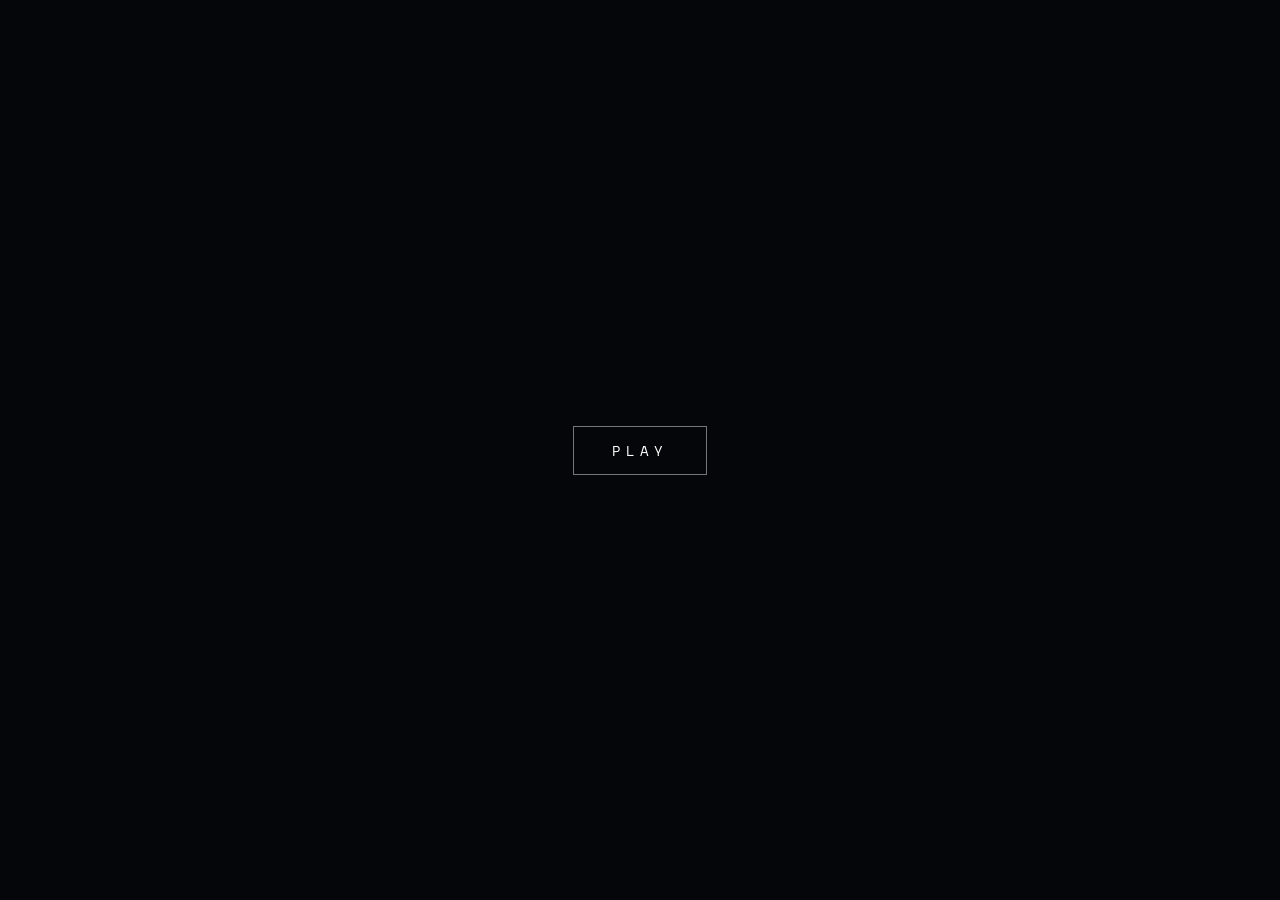
==== commit 216d8cd3: "Update CSS and JavaScript file references Replaced links to stylesheets and scripts with new files." ====
--- a/index.html
+++ b/index.html
@@ -10,7 +10,8 @@
   <link rel="preconnect" href="https://fonts.gstatic.com" crossorigin>
   <link href="https://fonts.googleapis.com/css2?family=Space+Mono:wght@400;700&display=swap" rel="stylesheet">
 
-  <link rel="stylesheet" href="style.css">
+  <!-- เชื่อม CSS -->
+  <link rel="stylesheet" href="open.css">
 </head>
 <body>
 
@@ -20,6 +21,7 @@
     <button id="play">PLAY</button>
   </div>
 
-  <script src="script.js"></script>
+  <!-- เชื่อม JavaScript -->
+  <script src="open.js"></script>
 </body>
 </html>
--- a/open.css
+++ b/open.css
@@ -0,0 +1,58 @@
+
+* {
+  margin: 0;
+  padding: 0;
+  box-sizing: border-box;
+}
+
+html,
+body {
+  width: 100%;
+  height: 100%;
+  overflow: hidden;
+  background: #050609;
+  font-family: "Space Mono", monospace;
+}
+
+#world {
+  position: fixed;
+  inset: 0;
+  display: block;
+  width: 100%;
+  height: 100%;
+  background: #050609;
+}
+
+#start {
+  position: fixed;
+  inset: 0;
+  display: grid;
+  place-items: center;
+  background: #050609;
+  z-index: 5;
+  transition: opacity .7s ease;
+}
+
+#start.hide {
+  opacity: 0;
+  pointer-events: none;
+}
+
+#play {
+  color: white;
+  background: transparent;
+  border: 1px solid #777;
+  padding: 13px 38px;
+  font-family: inherit;
+  font-size: 14px;
+  letter-spacing: 5px;
+  cursor: pointer;
+  transition: .3s ease;
+}
+
+#play:hover {
+  background: white;
+  color: #050609;
+  letter-spacing: 8px;
+  box-shadow: 0 0 25px #ffffff55;
+}
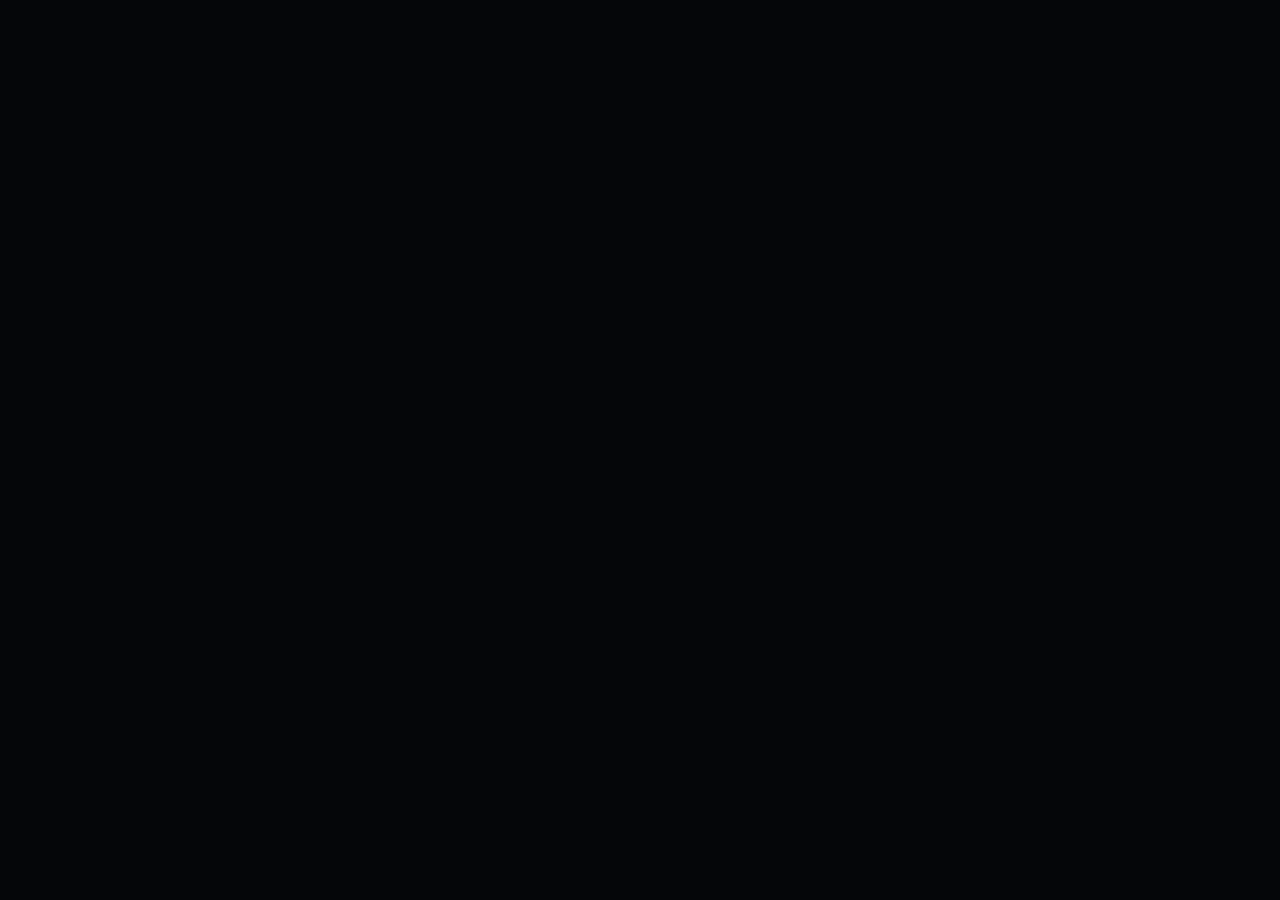
==== commit bbc657f2: "Simplify play button structure in index.html Removed unnecessary div wrapper around the play button." ====
--- a/index.html
+++ b/index.html
@@ -10,18 +10,14 @@
   <link rel="preconnect" href="https://fonts.gstatic.com" crossorigin>
   <link href="https://fonts.googleapis.com/css2?family=Space+Mono:wght@400;700&display=swap" rel="stylesheet">
 
-  <!-- เชื่อม CSS -->
-  <link rel="stylesheet" href="open.css">
+  <link rel="stylesheet" href="./open.css">
 </head>
+
 <body>
-
   <canvas id="world"></canvas>
 
-  <div id="start">
-    <button id="play">PLAY</button>
-  </div>
+  <button id="play" type="button">PLAY</button>
 
-  <!-- เชื่อม JavaScript -->
-  <script src="open.js"></script>
+  <script src="./open.js"></script>
 </body>
 </html>
